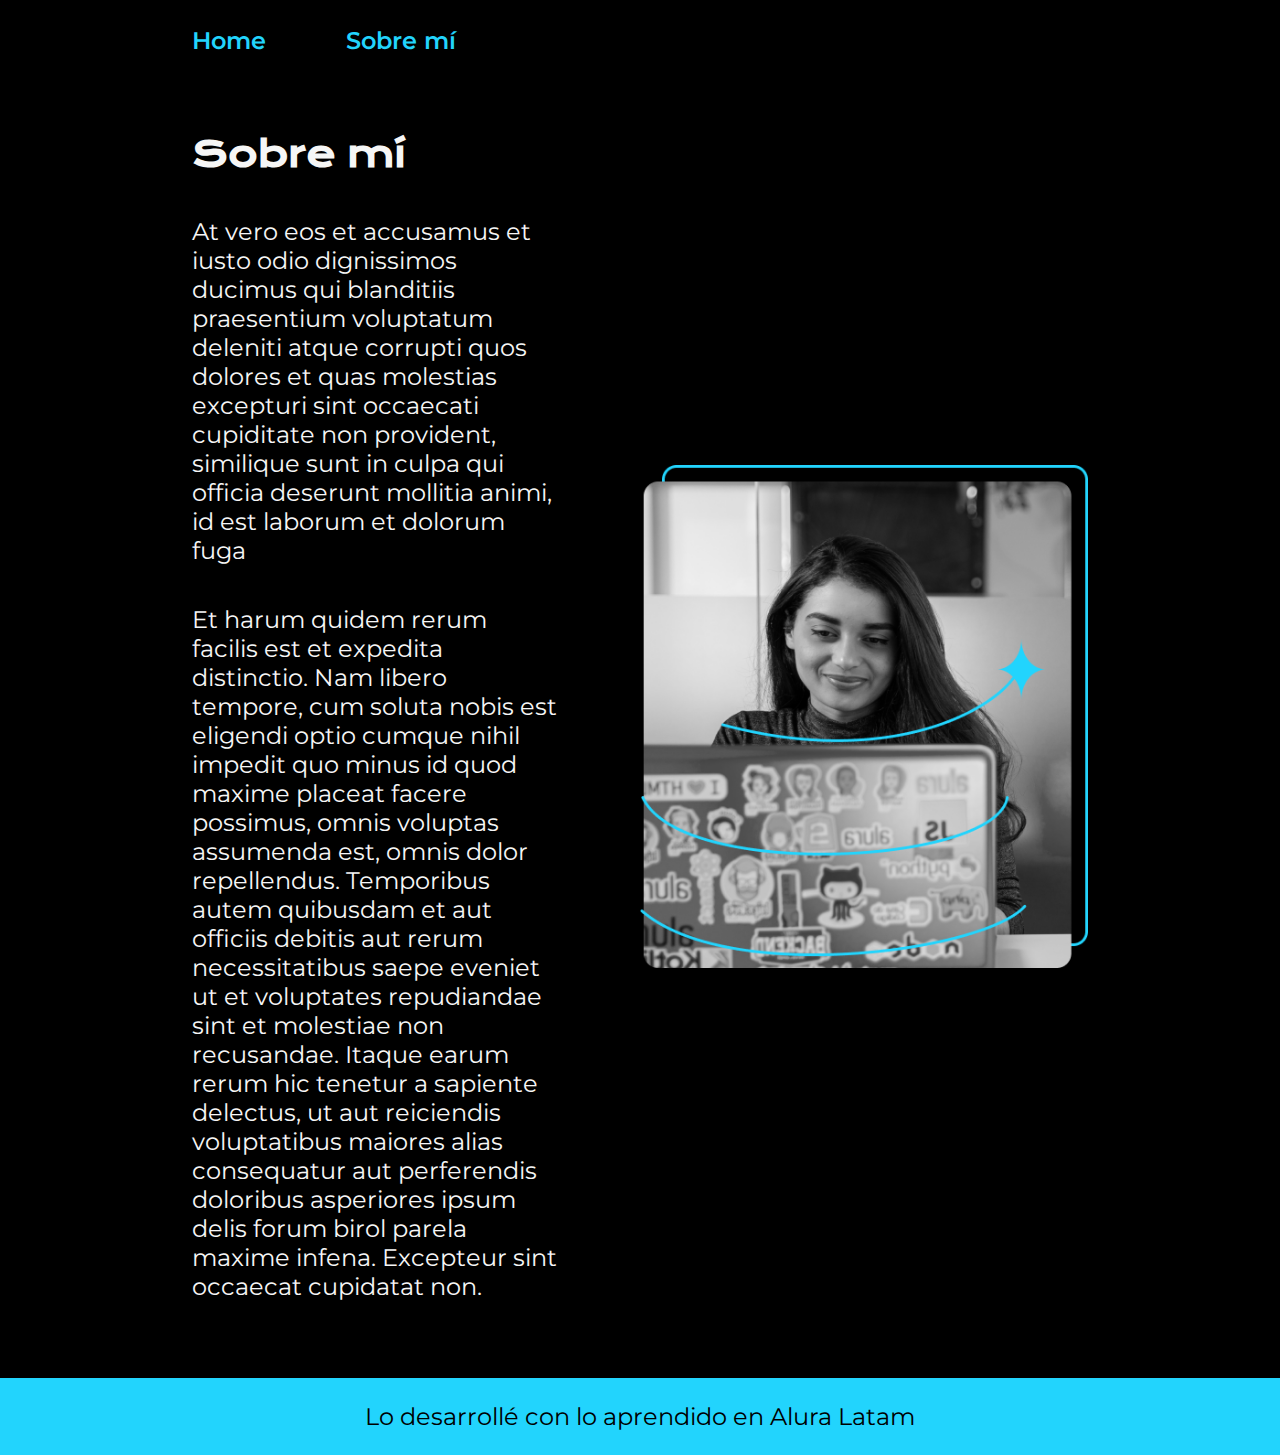
==== about.html @ 045b15e9 "Creando el proyecto" ====
<!DOCTYPE html>
<html lang="es-mx">
<head>
    <meta charset="UTF-8">
    <meta name="viewport" content="width=device-width, initial-scale=1.0">
    <title>Sobre mi</title>
    <link rel="stylesheet" href="./styles/style.css">
</head>
<body>
    <header class="header">
        <nav class="header__menu">
            <a class="header__menu__link" href="index.html">Home</a>
            <a class="header__menu__link" href="about.html">Sobre mí</a>
        </nav>
    </header>
    <main class="presentacion">
        <section class="presentacion__contenido">
            <h1 class="presentacion__contenido_titulo">Sobre mí</h1>
            <p class="presentacion__contenido__texto">At vero eos et accusamus et iusto odio dignissimos
                ducimus qui blanditiis praesentium voluptatum 
                deleniti atque corrupti quos dolores et quas molestias
                excepturi sint occaecati cupiditate non provident, 
                similique sunt in culpa qui officia deserunt mollitia 
                animi, id est laborum et dolorum fuga</p>
            <p class="presentacion__contenido__texto">Et harum quidem rerum facilis est et expedita distinctio. 
                Nam libero tempore, cum soluta nobis est eligendi optio 
                cumque nihil impedit quo minus id quod maxime placeat facere 
                possimus, omnis voluptas assumenda est, omnis dolor 
                repellendus. Temporibus autem quibusdam et aut officiis 
                debitis aut rerum necessitatibus saepe eveniet ut et 
                voluptates repudiandae sint et molestiae non recusandae. 
                Itaque earum rerum hic tenetur a sapiente delectus, ut aut 
                reiciendis voluptatibus maiores alias consequatur aut 
                perferendis doloribus asperiores ipsum delis forum birol 
                parela maxime infena. Excepteur sint occaecat cupidatat non.</p>
        </section>
        <img class="presentacion__imagen" src="./assets/Imagem.png" alt="Imagen de Ana García trabajando">
    </main>
    <footer class="footer">
        <p>Lo desarrollé con lo aprendido en Alura Latam</p>
    </footer>


</body>
</html>
---- styles/style.css ----
@import url('https://fonts.googleapis.com/css2?family=Krona+One&family=Montserrat&display=swap');

:root {
    --color-primario:#000000;
    --color-secundario:#F6F6F6;
    --color-terciario:#22D4FD;
    --color-hover:#272727;

    --fuente-montserrat:'Montserrat', sans serif;
    --fuente-krona:"Krona One", sans-serif;
}


* {
    padding: 0;
    margin: 0;
}

body {
    background-color: var(--color-primario);
    color: var(--color-secundario);
    box-sizing: border-box;
}

.header {
    padding: 2% 0% 0% 15%;

}

.header__menu {
    display: flex;
    gap: 80px;

}

.header__menu__link {
    font-family:var(--fuente-montserrat);
    font-size: 1.5rem;
    font-weight: 600;
    color: var(--color-terciario);
    text-decoration: none;

}

.presentacion{
    display: flex;
    align-items: center;
    padding:6% 15%;
    justify-content: space-between;
    gap: 82px;
}

.presentacion__contenido {
    width: 50%;
    display:flex;
    flex-direction: column;
    gap: 40px;
}

.presentacion__contenido_titulo {
    font-size: 2.25rem;
    font-family:var(--fuente-krona);
}

.titulo-destaque{
    color: var(--color-terciario);
}

.presentacion__contenido__texto{
    font-family:var(--fuente-montserrat);
    font-size: 1.5rem;
}

.presentacion__enlaces {
    display: flex;
    justify-content: space-between;
    flex-direction: column;
    align-items: center;
    gap: 32px;
}

.presentacion__enlaces__subtitulo {
    font-family:var(--fuente-krona);
    font-size: 1.5rem;
    font-weight: 400;
}

.presentacion__enlaces_link {
    width: 50%;
    text-align: center;
    padding: 21.5px 0;
    border-radius: 8px;
    font-family:var(--fuente-montserrat);
    font-size: 1.5rem;
    font-weight: 600;
    text-decoration: none;
    color: var(--color-secundario);
    border: 2px solid var(--color-terciario);
    display: flex;
    justify-content: center;
    gap: 16px;
}

.presentacion__imagen {
    width: 50%;

}

.presentacion__enlaces_link:hover {
    background-color: var(--color-hover);
}

.footer {
    background-color:var(--color-terciario);
    padding: 24px;
    color:var(--color-primario);
    text-align: center;
    font-family:var(--fuente-montserrat);
    font-size: 1.5rem;
    font-weight: 400;
}

@media (max-width:1200px){

    .header{
        padding: 10%;
    }
    .header__menu{
        justify-content: center;
    }
    .presentacion{
        flex-direction: column-reverse;
        padding: 5%;
    }
    .presentacion__contenido{
        width: auto;
    }
}
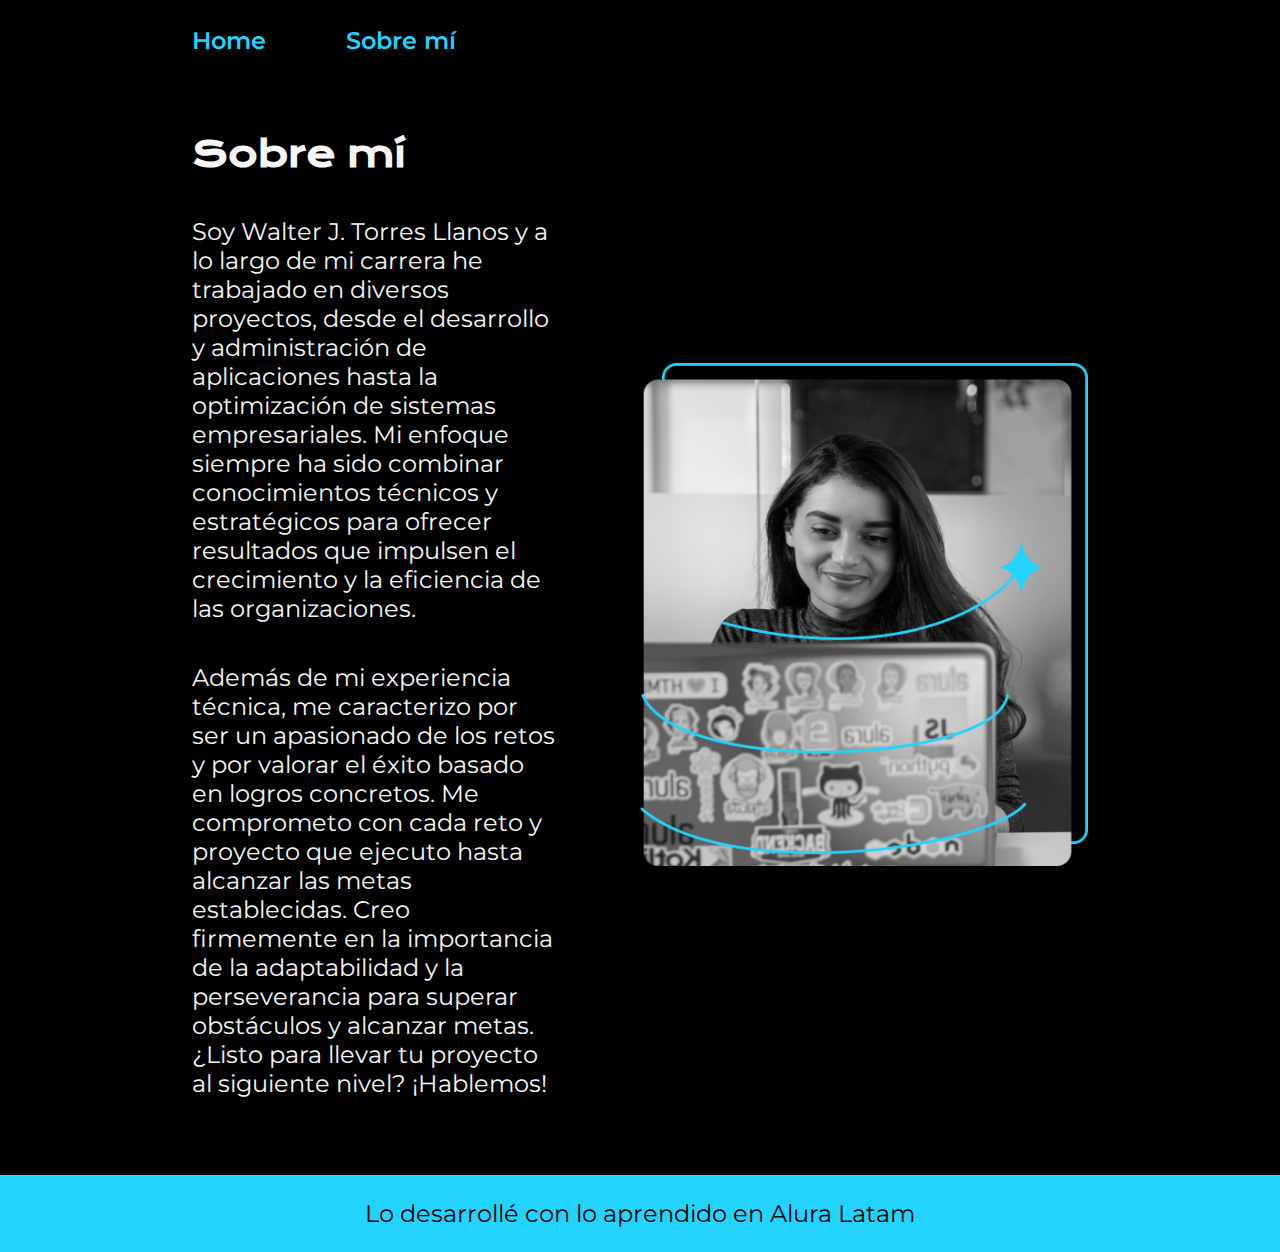
==== commit 5e8f38a4: "Update about.html" ====
--- a/about.html
+++ b/about.html
@@ -16,23 +16,17 @@
     <main class="presentacion">
         <section class="presentacion__contenido">
             <h1 class="presentacion__contenido_titulo">Sobre mí</h1>
-            <p class="presentacion__contenido__texto">At vero eos et accusamus et iusto odio dignissimos
-                ducimus qui blanditiis praesentium voluptatum 
-                deleniti atque corrupti quos dolores et quas molestias
-                excepturi sint occaecati cupiditate non provident, 
-                similique sunt in culpa qui officia deserunt mollitia 
-                animi, id est laborum et dolorum fuga</p>
-            <p class="presentacion__contenido__texto">Et harum quidem rerum facilis est et expedita distinctio. 
-                Nam libero tempore, cum soluta nobis est eligendi optio 
-                cumque nihil impedit quo minus id quod maxime placeat facere 
-                possimus, omnis voluptas assumenda est, omnis dolor 
-                repellendus. Temporibus autem quibusdam et aut officiis 
-                debitis aut rerum necessitatibus saepe eveniet ut et 
-                voluptates repudiandae sint et molestiae non recusandae. 
-                Itaque earum rerum hic tenetur a sapiente delectus, ut aut 
-                reiciendis voluptatibus maiores alias consequatur aut 
-                perferendis doloribus asperiores ipsum delis forum birol 
-                parela maxime infena. Excepteur sint occaecat cupidatat non.</p>
+            <p class="presentacion__contenido__texto">Soy Walter J. Torres Llanos y a lo largo de mi carrera
+                he trabajado en diversos proyectos, desde el desarrollo y administración de aplicaciones hasta
+                la optimización de sistemas empresariales. Mi enfoque siempre ha sido combinar conocimientos técnicos
+                y estratégicos para ofrecer resultados que impulsen el crecimiento y la eficiencia de las organizaciones.
+            </p>
+            <p class="presentacion__contenido__texto">Además de mi experiencia técnica, me caracterizo por ser un apasionado
+                de los retos y por valorar el éxito basado en logros concretos. Me comprometo con cada reto y proyecto que 
+                ejecuto hasta alcanzar las metas establecidas. Creo firmemente en la importancia de la adaptabilidad y la
+                perseverancia para superar obstáculos y alcanzar metas. ¿Listo para llevar tu proyecto al siguiente nivel?
+                ¡Hablemos!
+            </p>
         </section>
         <img class="presentacion__imagen" src="./assets/Imagem.png" alt="Imagen de Ana García trabajando">
     </main>
@@ -42,4 +36,4 @@
 
 
 </body>
-</html>+</html>
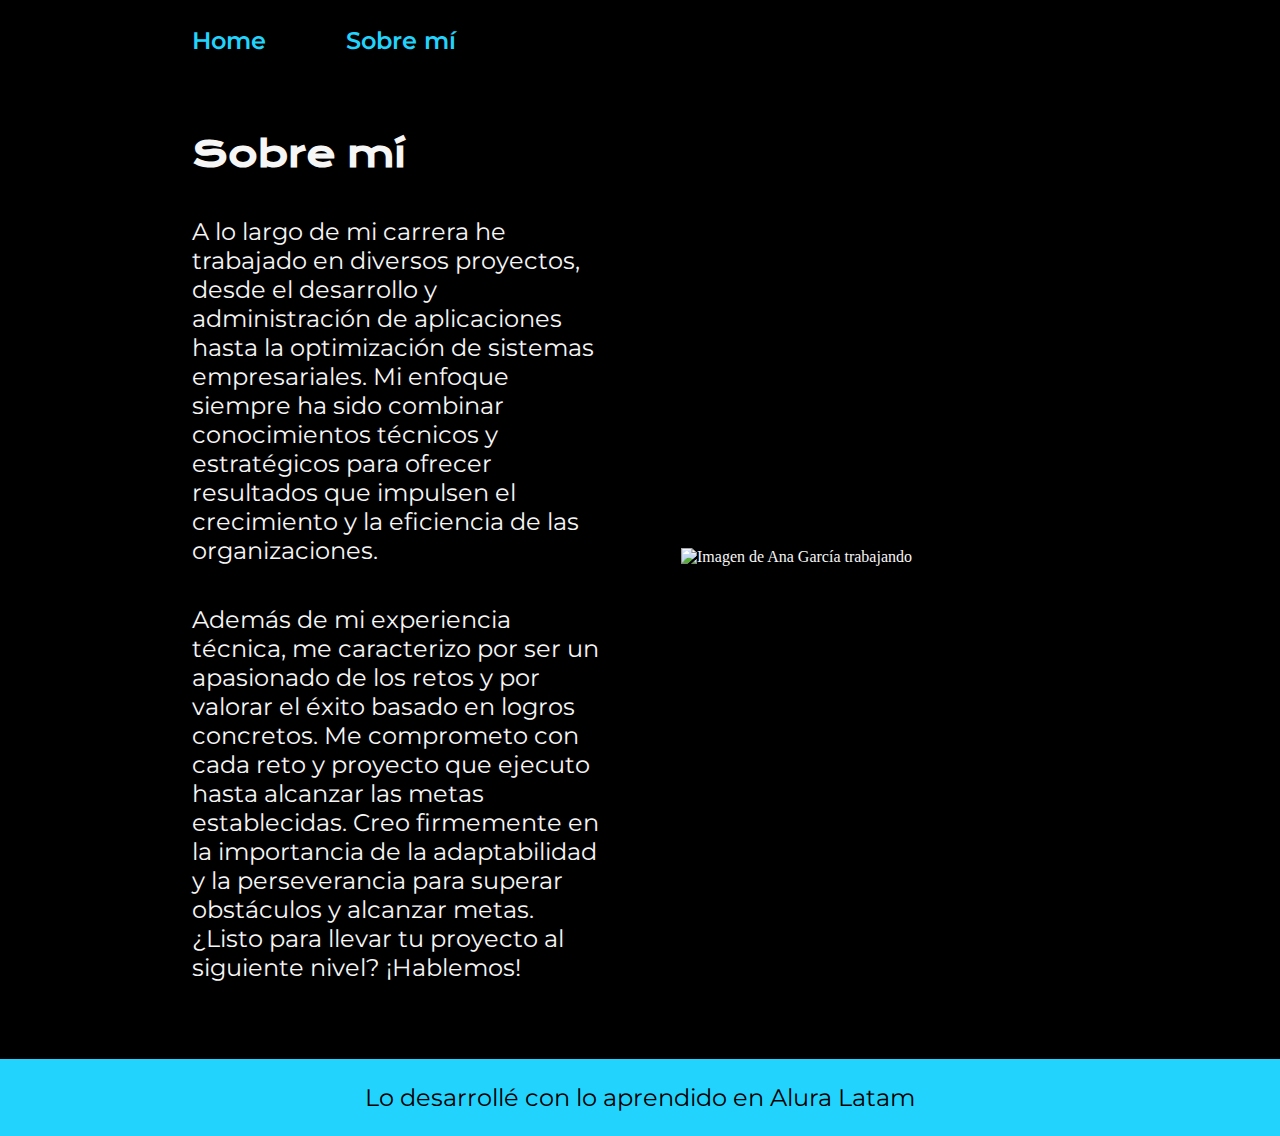
==== commit 9eebd5bd: "Update about.html" ====
--- a/about.html
+++ b/about.html
@@ -16,7 +16,7 @@
     <main class="presentacion">
         <section class="presentacion__contenido">
             <h1 class="presentacion__contenido_titulo">Sobre mí</h1>
-            <p class="presentacion__contenido__texto">Soy Walter J. Torres Llanos y a lo largo de mi carrera
+            <p class="presentacion__contenido__texto">A lo largo de mi carrera
                 he trabajado en diversos proyectos, desde el desarrollo y administración de aplicaciones hasta
                 la optimización de sistemas empresariales. Mi enfoque siempre ha sido combinar conocimientos técnicos
                 y estratégicos para ofrecer resultados que impulsen el crecimiento y la eficiencia de las organizaciones.
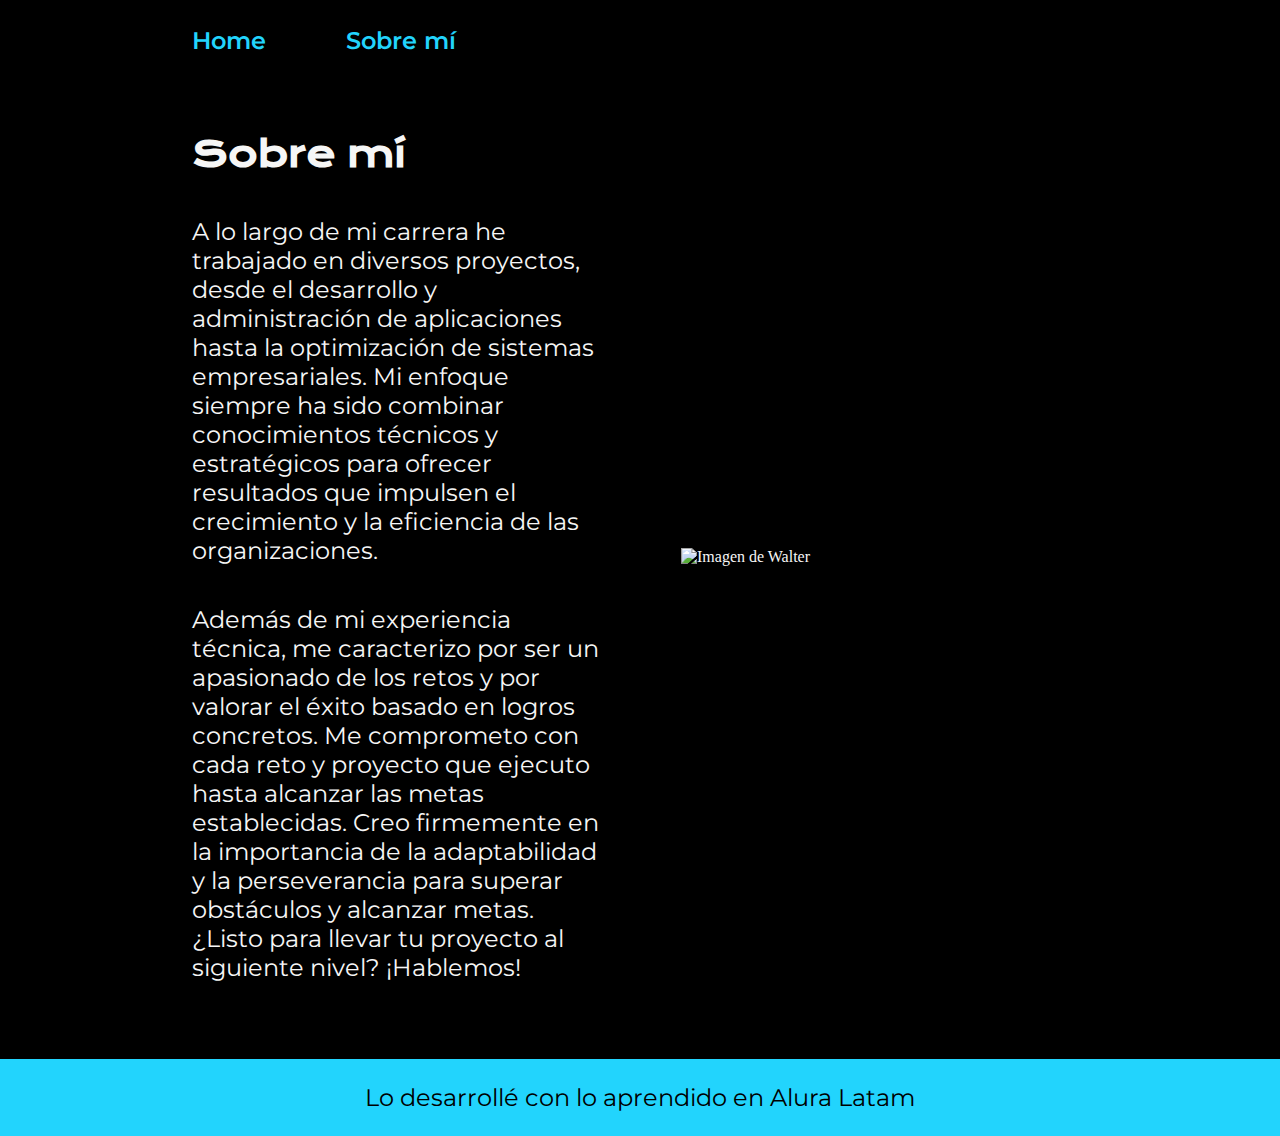
==== commit 438d24e7: "Update about.html" ====
--- a/about.html
+++ b/about.html
@@ -28,7 +28,7 @@
                 ¡Hablemos!
             </p>
         </section>
-        <img class="presentacion__imagen" src="./assets/Imagem.png" alt="Imagen de Ana García trabajando">
+        <img class="presentacion__imagen" src="./assets/Imagem.png" alt="Imagen de Walter">
     </main>
     <footer class="footer">
         <p>Lo desarrollé con lo aprendido en Alura Latam</p>
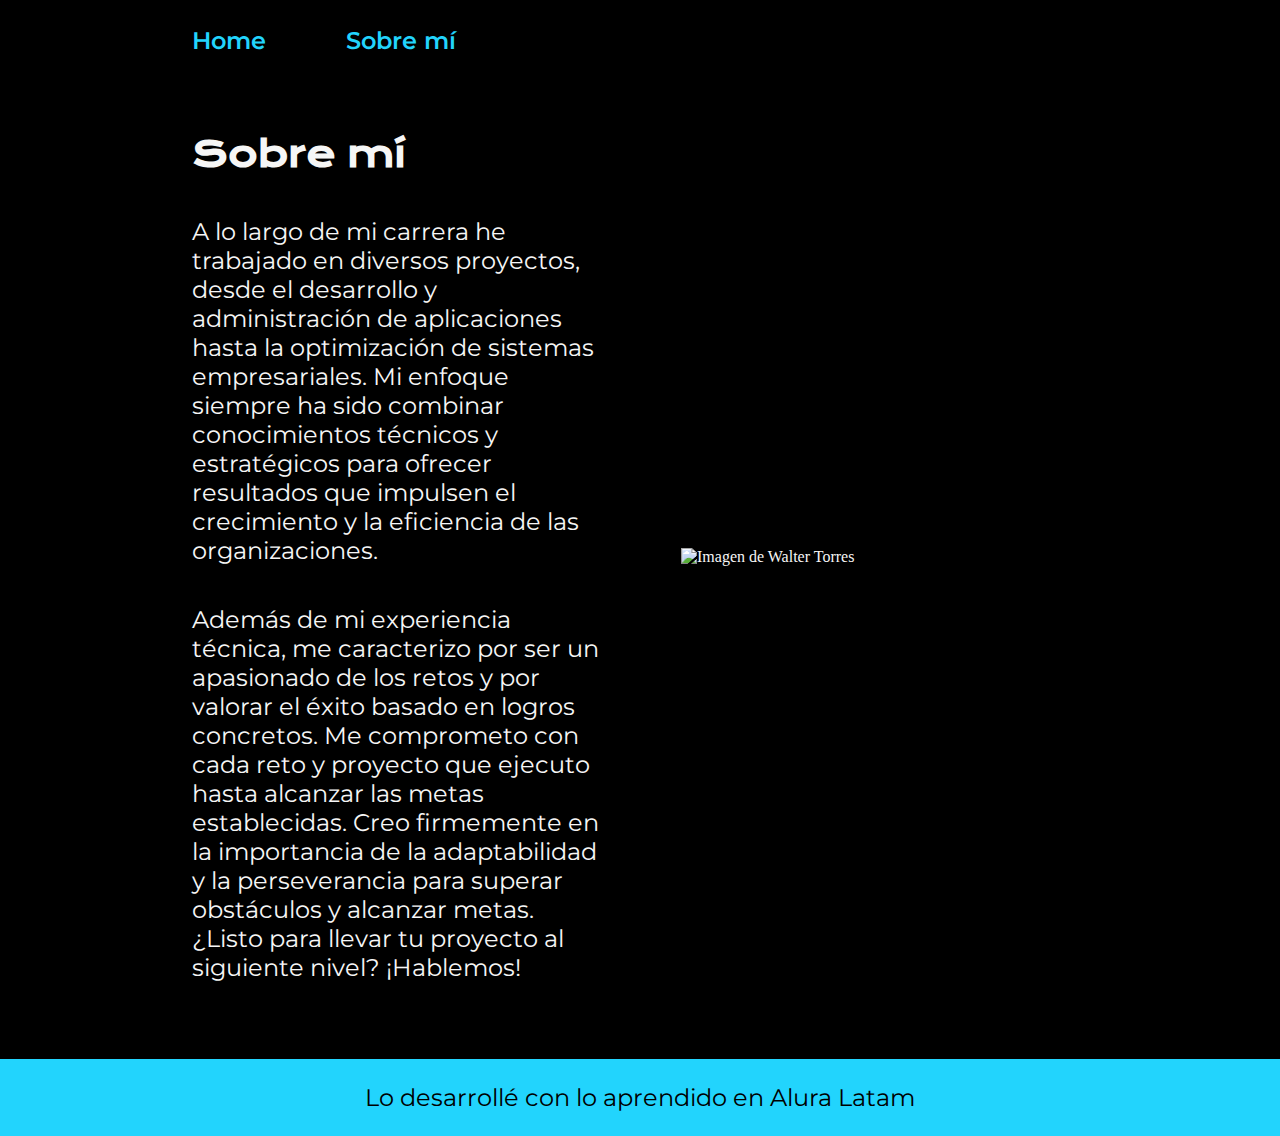
==== commit 492b0b4e: "Update about.html" ====
--- a/about.html
+++ b/about.html
@@ -28,7 +28,7 @@
                 ¡Hablemos!
             </p>
         </section>
-        <img class="presentacion__imagen" src="./assets/Imagem.png" alt="Imagen de Walter">
+        <img class="presentacion__imagen" src="./assets/Imagem.png" alt="Imagen de Walter  Torres">
     </main>
     <footer class="footer">
         <p>Lo desarrollé con lo aprendido en Alura Latam</p>
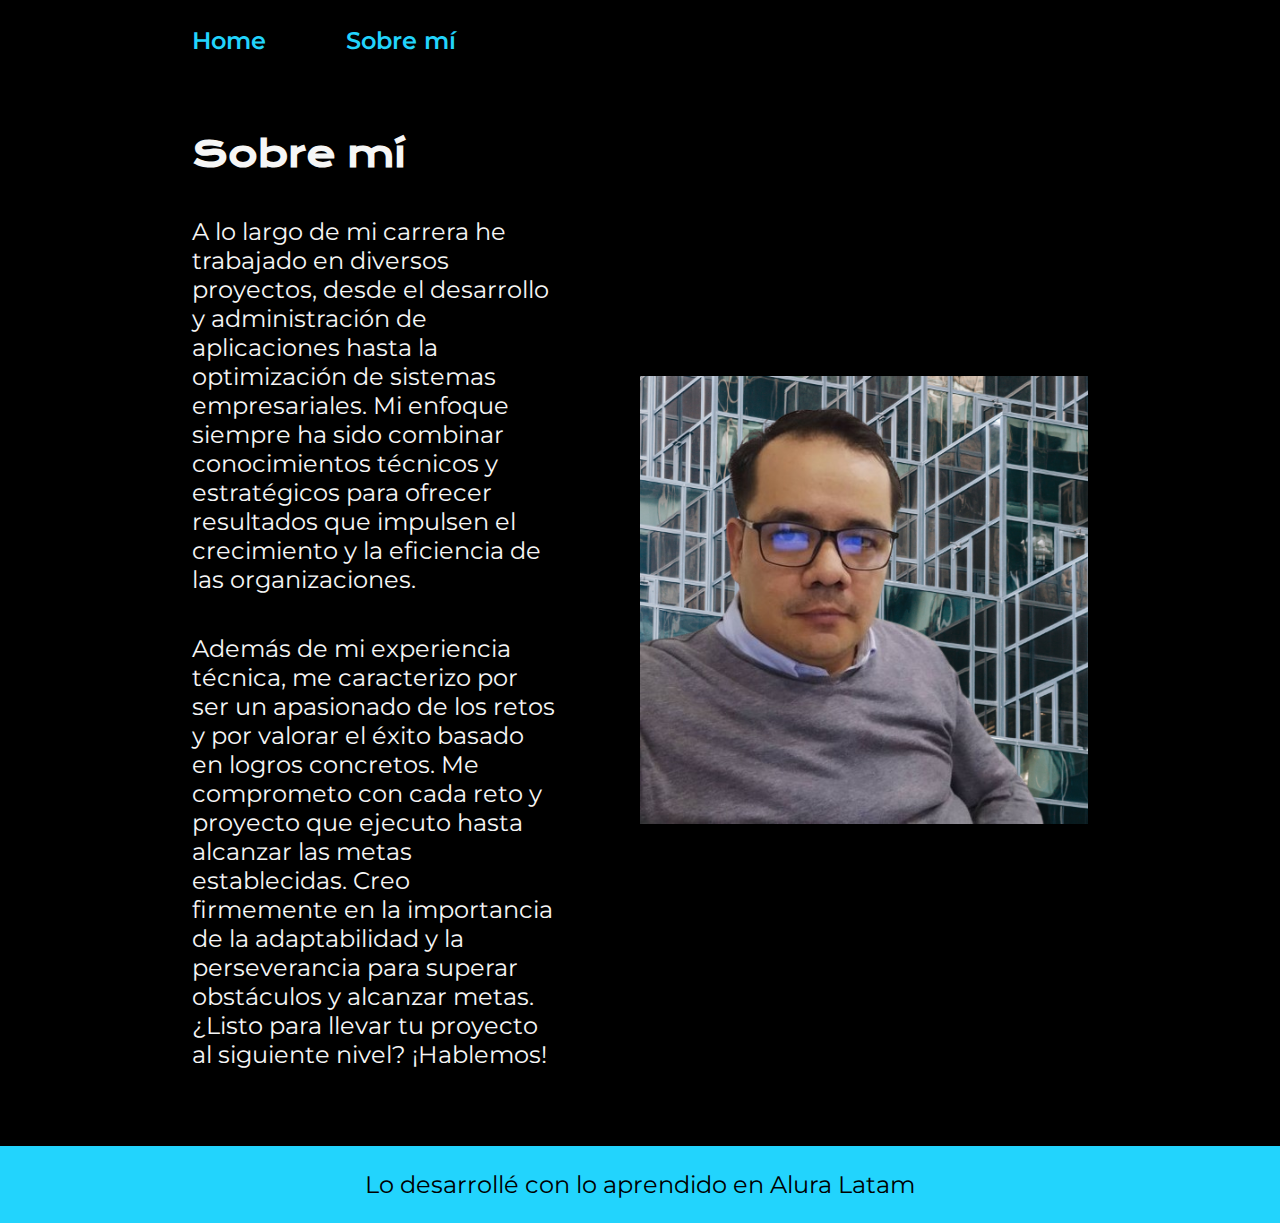
==== commit f8529637: "Update about.html" ====
--- a/about.html
+++ b/about.html
@@ -28,7 +28,7 @@
                 ¡Hablemos!
             </p>
         </section>
-        <img class="presentacion__imagen" src="./assets/Imagem.png" alt="Imagen de Walter  Torres">
+        <img class="presentacion__imagen" src="./assets/imagem.png" alt="Imagen de Walter  Torres">
     </main>
     <footer class="footer">
         <p>Lo desarrollé con lo aprendido en Alura Latam</p>
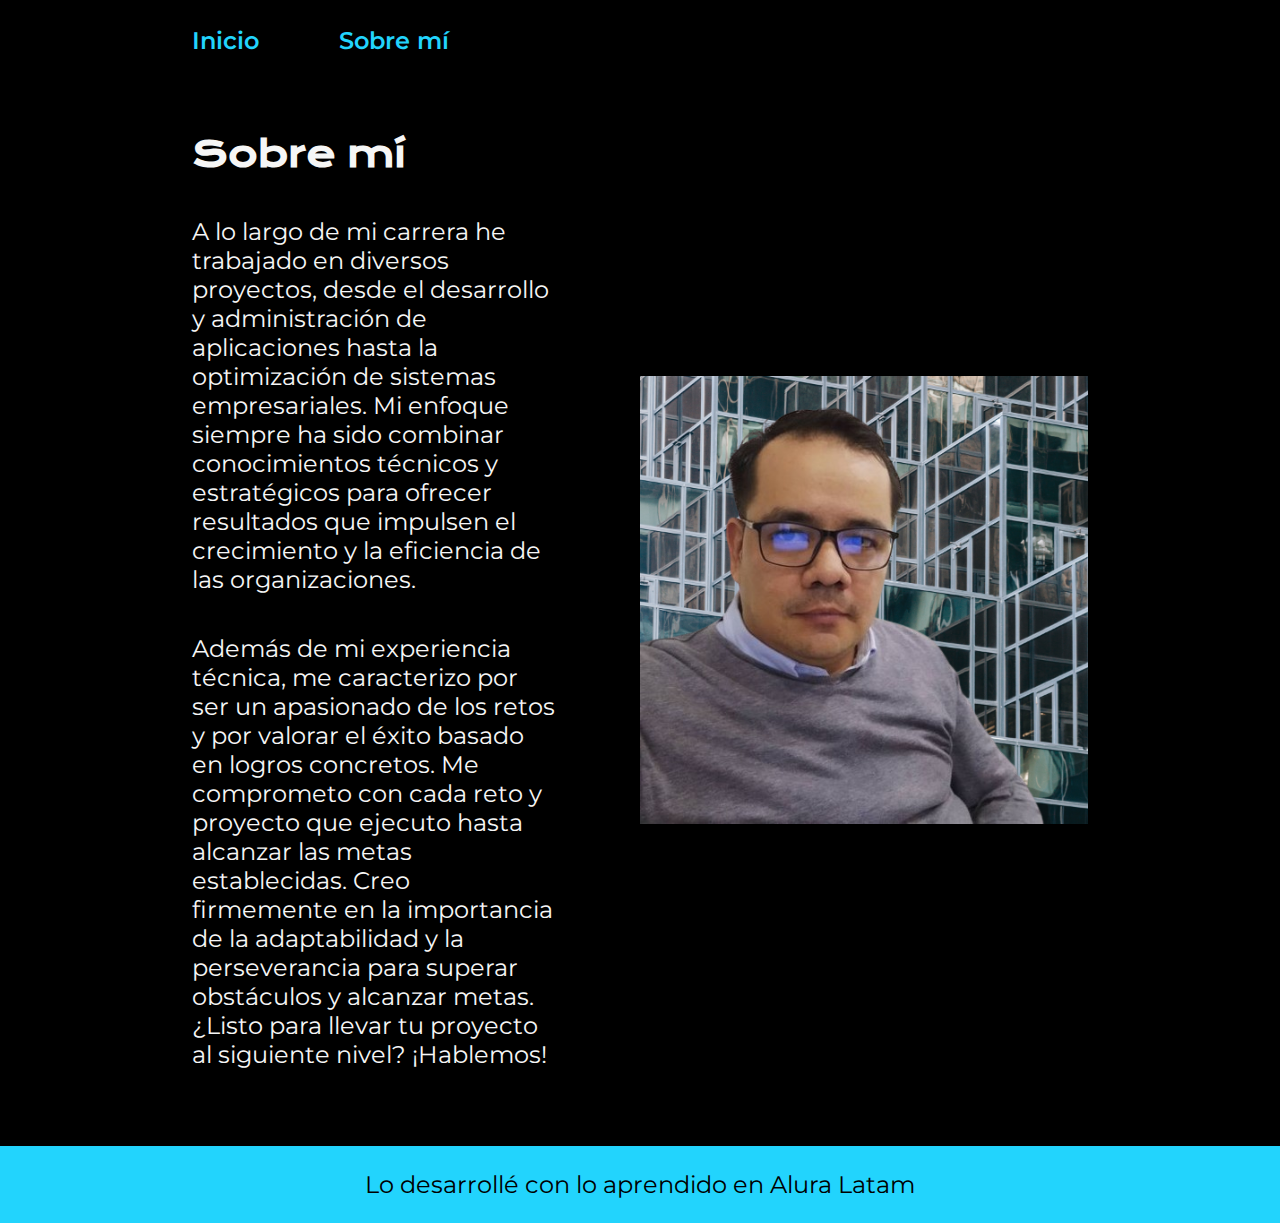
==== commit 70cb7ba5: "Update about.html" ====
--- a/about.html
+++ b/about.html
@@ -9,7 +9,7 @@
 <body>
     <header class="header">
         <nav class="header__menu">
-            <a class="header__menu__link" href="index.html">Home</a>
+            <a class="header__menu__link" href="index.html">Inicio</a>
             <a class="header__menu__link" href="about.html">Sobre mí</a>
         </nav>
     </header>
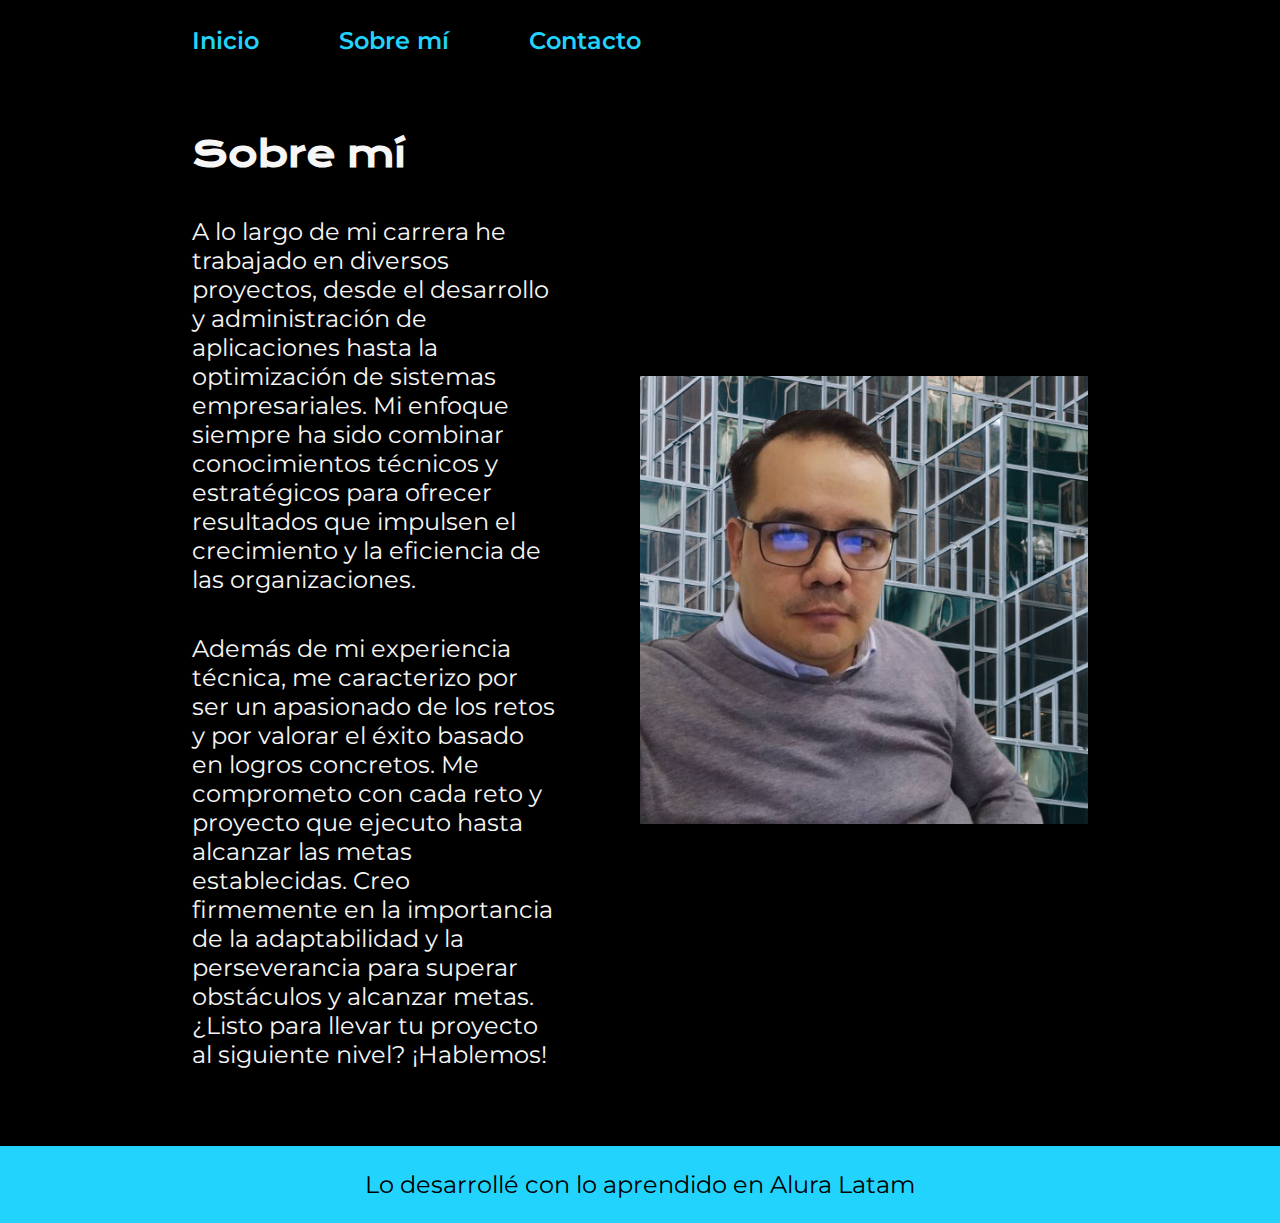
==== commit 4558a017: "Update about.html" ====
--- a/about.html
+++ b/about.html
@@ -11,6 +11,7 @@
         <nav class="header__menu">
             <a class="header__menu__link" href="index.html">Inicio</a>
             <a class="header__menu__link" href="about.html">Sobre mí</a>
+            <a class="header__menu__link" href="contacto.html">Contacto</a>
         </nav>
     </header>
     <main class="presentacion">
